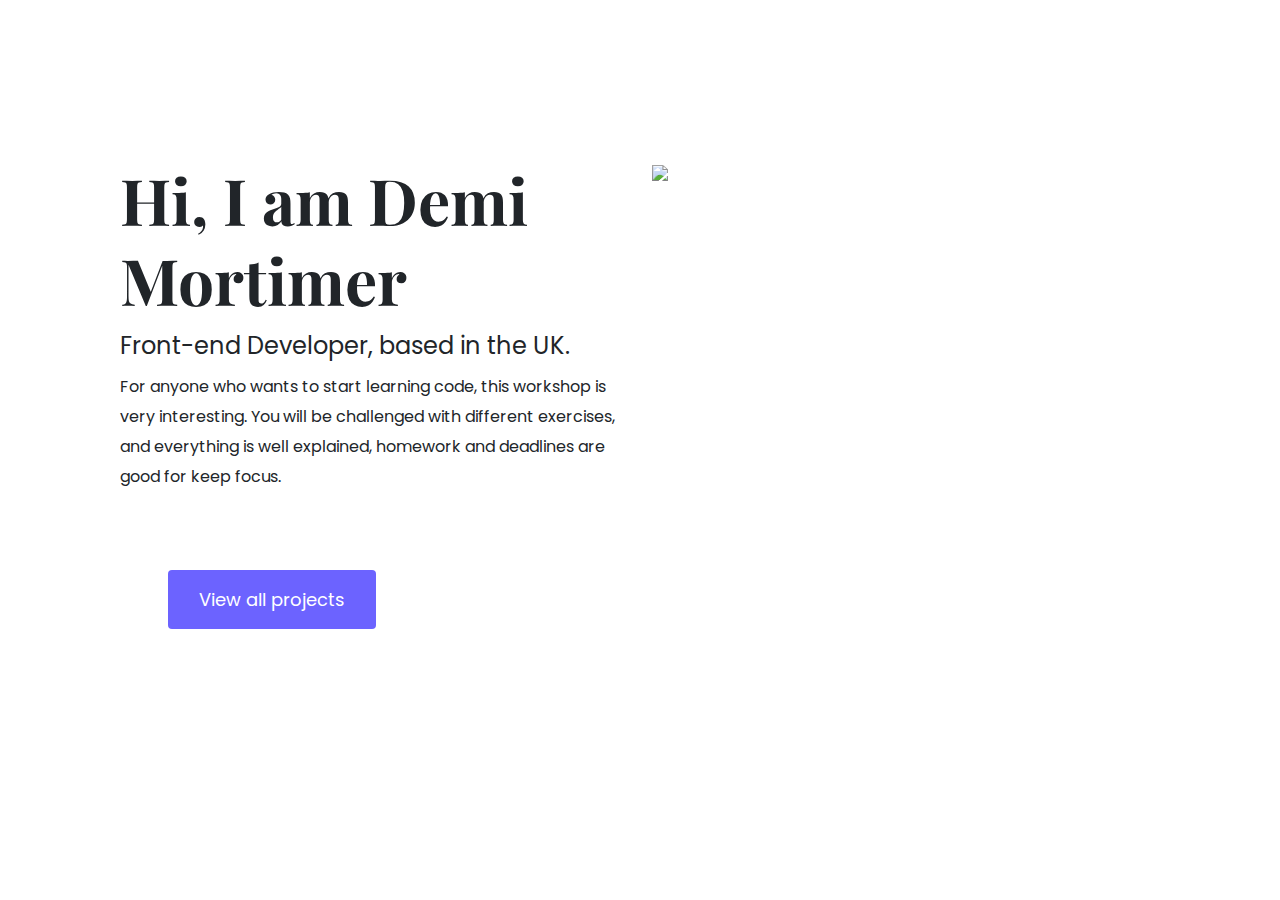
==== about.html @ 44bb61a7 "about me page added" ====
<!DOCTYPE html>
<html lang="en">
  <head>
    <meta charset="UTF-8" />
    <meta name="viewport" content="width=device-width, initial-scale=1.0" />
    <link
      href="https://cdn.jsdelivr.net/npm/bootstrap@5.3.3/dist/css/bootstrap.min.css"
      rel="stylesheet"
      integrity="sha384-QWTKZyjpPEjISv5WaRU9OFeRpok6YctnYmDr5pNlyT2bRjXh0JMhjY6hW+ALEwIH"
      crossorigin="anonymous"
    />
    <script
      src="https://cdn.jsdelivr.net/npm/bootstrap@5.3.3/dist/js/bootstrap.bundle.min.js"
      integrity="sha384-YvpcrYf0tY3lHB60NNkmXc5s9fDVZLESaAA55NDzOxhy9GkcIdslK1eN7N6jIeHz"
      crossorigin="anonymous"
    ></script>
    <script
      src="https://kit.fontawesome.com/bb6c45d257.js"
      crossorigin="anonymous"
    ></script>
    <link rel="preconnect" href="https://fonts.googleapis.com" />
    <link rel="preconnect" href="https://fonts.gstatic.com" crossorigin />
    <link
      href="https://fonts.googleapis.com/css2?family=Playfair+Display:ital,wght@0,400..900;1,400..900&family=Poppins:ital,wght@0,100;0,200;0,300;0,400;0,500;0,600;0,700;0,800;0,900;1,100;1,200;1,300;1,400;1,500;1,600;1,700;1,800;1,900&display=swap"
      rel="stylesheet"
    />
    <link rel="stylesheet" href="src/style.css" />

    <title>Demi Mortimer</title>
  </head>
  <body>
    <div class="about-section container">
      <div class="row">
        <div class="col-lg-6">
          <h1 class="about-header">Hi, I am Demi Mortimer</h1>
          <h2>Front-end Developer, based in the UK.</h2>
          <div class="about-text">
            For anyone who wants to start learning code, this workshop is very
            interesting. You will be challenged with different exercises, and
            everything is well explained, homework and deadlines are good for
            keep focus.<br /><br />
          </div>
          <a href="#" class="btn btn-branding m-5">View all projects</a>
        </div>
        <div class="col-lg-6">
          <img src="https://placehold.co/560" class="img-fluid" />
        </div>
      </div>
    </div>
  </body>
</html>
---- src/style.css ----
:root {
  --branding-color: #6c63ff;
  --secondary-color: #f9f7fe;
}

h1 {
  font-family: "Playfair Display", serif;
  font-weight: 700;
  font-size: 96px;
  line-height: 128px;
}

h2 {
  font-family: "Poppins", sans-serif;
  font-weight: 400;
  font-size: 24px;
  line-height: 36px;
}

body {
  font-family: "Poppins", sans-serif;
}

.hero {
  background-color: var(--secondary-color);
  text-align: center;
  padding: 160px 20px;
}

.hero h3 {
  font-family: "Poppins", sans-serif;
  font-weight: 700;
  font-size: 36px;
  line-height: 54px;
}

.btn-branding {
  background-color: var(--branding-color);
  border-radius: 4px;
  color: white;
  font-size: 18px;
  line-height: 27px;
  padding: 15px 30px;
  margin-top: 30px;
}

.btn-branding:hover {
  background-color: var(--branding-color);
  color: black;
}

.btn-projects {
  background-color: white;
  border: 1px solid var(--branding-color);
  border-radius: 4px;
  padding: 18px 30px;
  font-family: "Poppins", sans-serif;
  color: var(--branding-color);
  font-size: 16px;
  line-height: 24px;
  text-align: center;
}

.btn-projects:hover {
  background-color: white;
  border: 1px solid var(--branding-color);
  font-family: "Poppins", sans-serif;
  color: black;
}

.second-section {
  padding: 80px 20px;
}

.second-section p {
  font-family: "Poppins", sans-serif;
  font-size: 18px;
  line-height: 27px;
  text-align: center;
}

.project-header {
  font-family: "Playfair Display", serif;
  font-weight: 700;
  font-size: 64px;
  line-height: 86px;
}

.project-desc {
  font-family: "Poppins", sans-serif;
  font-weight: 400;
  font-size: 16px;
  line-height: 30px;
  padding-bottom: 50px;
}

.about-section {
  padding: 160px 50px;
  margin: 0 auto;
}

.about-text {
  font-size: 16px;
  line-height: 30px;
}

.about-header {
  font-size: 64px;
  font-weight: 700;
  line-height: 80px;
}
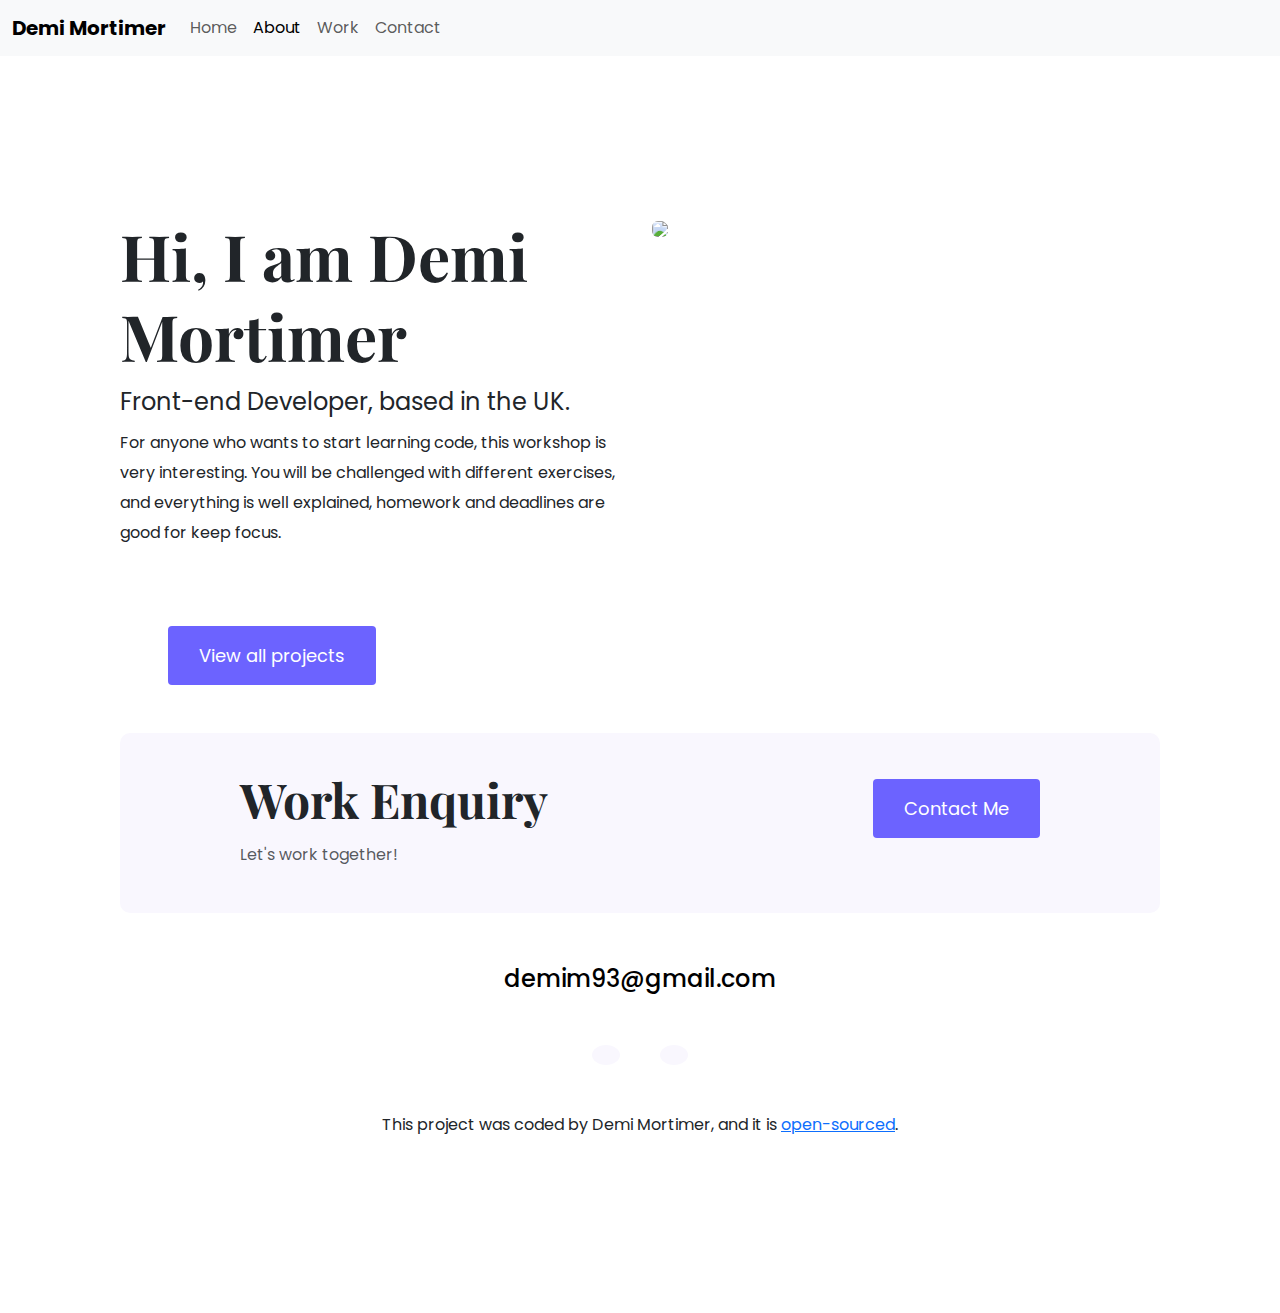
==== commit cb179fa5: "SEO updates" ====
--- a/about.html
+++ b/about.html
@@ -3,6 +3,10 @@
   <head>
     <meta charset="UTF-8" />
     <meta name="viewport" content="width=device-width, initial-scale=1.0" />
+    <meta
+      name="description"
+      content="This page is about Demi. Demi is a front-end developer based in the UK."
+    />
     <link
       href="https://cdn.jsdelivr.net/npm/bootstrap@5.3.3/dist/css/bootstrap.min.css"
       rel="stylesheet"
@@ -26,9 +30,45 @@
     />
     <link rel="stylesheet" href="src/style.css" />
 
-    <title>Demi Mortimer</title>
+    <title>About Demi Mortimer - Front-End Developer</title>
   </head>
   <body>
+    <nav class="navbar navbar-expand-lg bg-body-tertiary">
+      <div class="container-fluid">
+        <a class="navbar-brand fw-bold" href="/index.html" title="Homepage"
+          >Demi Mortimer</a
+        >
+        <button
+          class="navbar-toggler"
+          type="button"
+          data-bs-toggle="collapse"
+          data-bs-target="#navbarNavAltMarkup"
+          aria-controls="navbarNavAltMarkup"
+          aria-expanded="false"
+          aria-label="Toggle navigation"
+        >
+          <span class="navbar-toggler-icon"></span>
+        </button>
+        <div class="collapse navbar-collapse" id="navbarNavAltMarkup">
+          <div class="navbar-nav">
+            <a class="nav-link" href="/index.html" title="Homepage">Home</a>
+            <a
+              class="nav-link active"
+              aria-current="page"
+              href="/about.html"
+              title="About Demi"
+              >About</a
+            >
+            <a class="nav-link" href="/work.html" title="Demi's Projects"
+              >Work</a
+            >
+            <a class="nav-link" href="/contact.html" title="Contact Demi"
+              >Contact</a
+            >
+          </div>
+        </div>
+      </div>
+    </nav>
     <div class="about-section container">
       <div class="row">
         <div class="col-lg-6">
@@ -40,12 +80,56 @@
             everything is well explained, homework and deadlines are good for
             keep focus.<br /><br />
           </div>
-          <a href="#" class="btn btn-branding m-5">View all projects</a>
+          <a href="/work.html" class="btn btn-branding m-5"
+            >View all projects</a
+          >
         </div>
         <div class="col-lg-6">
-          <img src="https://placehold.co/560" class="img-fluid" />
+          <img src="https://placehold.co/560" class="img-fluid rounded" />
         </div>
       </div>
+
+      <footer>
+        <div class="contact-box justify-content-between mb-5 d-none d-md-flex">
+          <div>
+            <h4 class="text-start">Work Enquiry</h4>
+            <p class="text-muted text-start">Let's work together!</p>
+          </div>
+          <div>
+            <a href="/contact.html" class="btn btn-branding mt-3">Contact Me</a>
+          </div>
+        </div>
+        <div class="d-flex justify-content-center mb-5">
+          <a href="mailto:demim93@gmail.com" class="email-link"
+            >demim93@gmail.com</a
+          >
+        </div>
+        <div class="social-links d-flex justify-content-center">
+          <a
+            href="https://github.com/demimortimer"
+            target="_blank"
+            title="GitHub"
+          >
+            <i class="fab fa-github" aria-hidden="true"></i>
+          </a>
+
+          <a
+            href="https://www.instagram.com/demi.mortimer/"
+            target="_blank"
+            title="Instagram"
+          >
+            <i class="fab fa-instagram" aria-hidden="true"></i>
+          </a>
+        </div>
+        <p class="text-center mt-5">
+          This project was coded by Demi Mortimer, and it is
+          <a
+            href="https://github.com/demimortimer/portfolio-project"
+            target="_blank"
+            >open-sourced</a
+          >.
+        </p>
+      </footer>
     </div>
   </body>
 </html>
--- a/src/style.css
+++ b/src/style.css
@@ -17,8 +17,22 @@
   line-height: 36px;
 }
 
+h4 {
+  font-family: "Playfair Display", serif;
+  font-weight: 700;
+  font-size: 48px;
+  line-height: 72px;
+}
+
 body {
   font-family: "Poppins", sans-serif;
+}
+
+@media only screen and (max-width: 600px) {
+  h1 {
+    font-size: 56px;
+    line-height: 150%;
+  }
 }
 
 .hero {
@@ -109,3 +123,31 @@
   font-weight: 700;
   line-height: 80px;
 }
+
+.contact-box {
+  background-color: var(--secondary-color);
+  padding: 30px 120px;
+  border-radius: 10px;
+}
+
+.email-link {
+  text-decoration: none;
+  color: black;
+  font-size: 24px;
+  font-weight: 500;
+}
+
+.social-links a {
+  margin: 0 20px;
+  color: var(--branding-color);
+  background-color: var(--secondary-color);
+  padding: 10px 14px;
+  border-radius: 50%;
+  font-size: 18px;
+  transition: all 100ms ease-in-out;
+}
+
+.social-links a:hover {
+  color: white;
+  background-color: var(--branding-color);
+}
